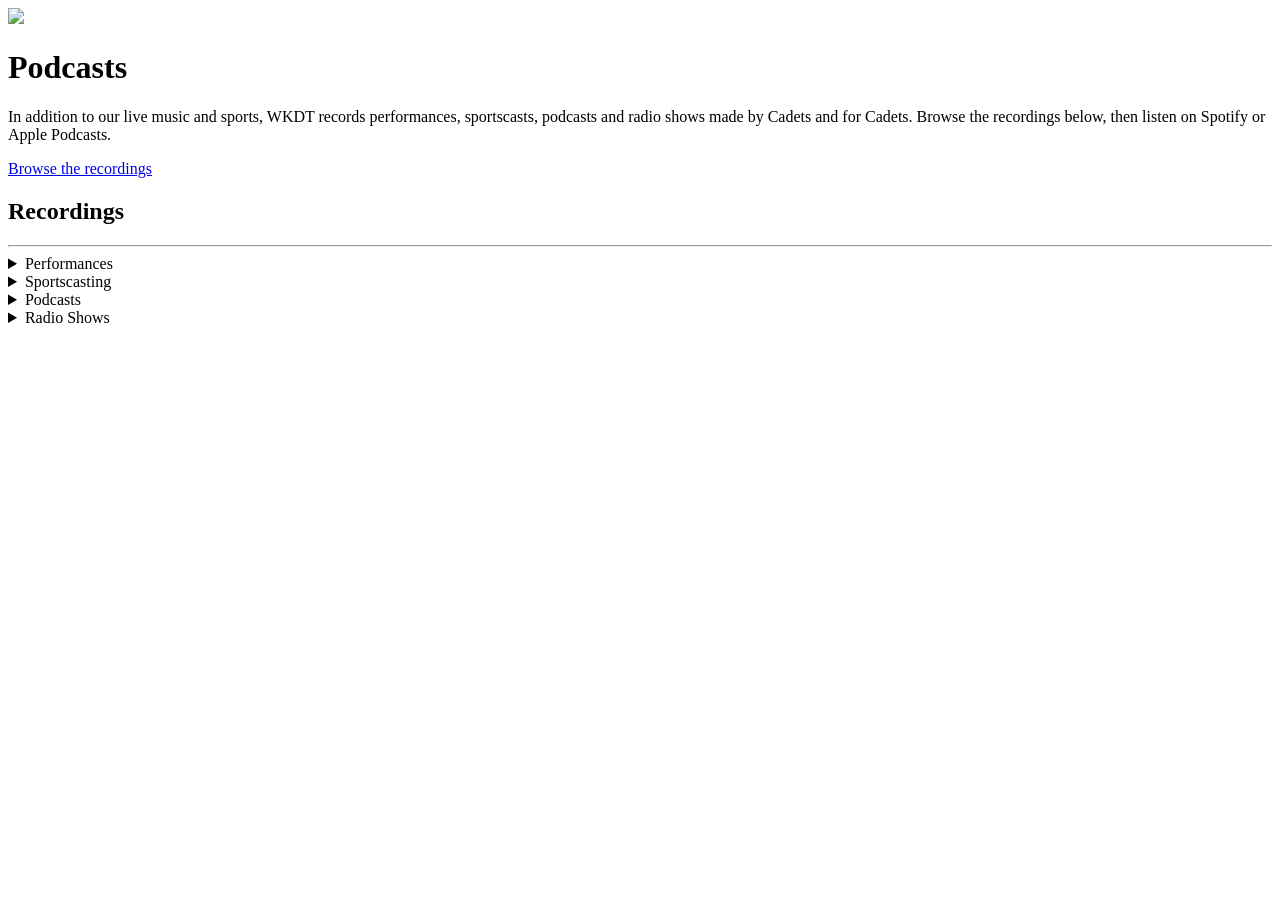
==== podcasts.html @ a045fa9e "Add files via upload" ====
<!doctype html>
<html lang="en-US">
  <head>
    <meta charset="utf-8">
    <meta name="viewport" content="width=device-width">
    <title>89.3 FM | WKDT Cadet Radio & DJ</title>
    <link rel="icon" href="assets/OldLogoFavicon3.ico" type="image/x-icon">
    <link href="styles/style.css" rel="stylesheet"/>
    <link href="styles/podcasts.css" rel="stylesheet"/>
  </head>
  <body>
    <header id="header">
    </header>
    <div class="bigImageContainer">
      <img src="assets/feature1.avif" class="bigImage">
      <div class="bigImageOverlay">
        <div class="bigImageOverlayContainer">
          <h1 class="bigImageHeader">Podcasts</h1>
          <p class="bigImageText">In addition to our live music and sports, WKDT records performances, sportscasts, podcasts and radio shows made by Cadets and for Cadets. Browse the recordings below, then listen on Spotify or Apple Podcasts.</p>
          <a href="#recordings" class="bigImageButton button">Browse the recordings</a>
        </div>
      </div>
    </div>
    <section id="recordings">
      <h2>Recordings</h2>
      <hr>
      <details class="mediaSection" id="performances">
        <summary>Performances</summary>
        <div class="mediaList" data-list="performances"></div>
      </details>
      <details class="mediaSection" id="sportscasting">
        <summary>Sportscasting</summary>
        <div class="mediaList" data-list="sportscasting"></div>
      </details>
      <details class="mediaSection" id="podcasts">
        <summary>Podcasts</summary>
        <div class="mediaList" data-list="podcasts"></div>
      </details>
      <details class="mediaSection" id="radioShows">
        <summary>Radio Shows</summary>
        <div class="mediaList" data-list="radioShows"></div>
      </details>
    </section>
    <footer id="footer"></footer>
    <div id="radioPopout"></div>
    <script src="scripts/script.js"></script>
    <script src="scripts/podcasts.js"></script>
  </body>
</html>
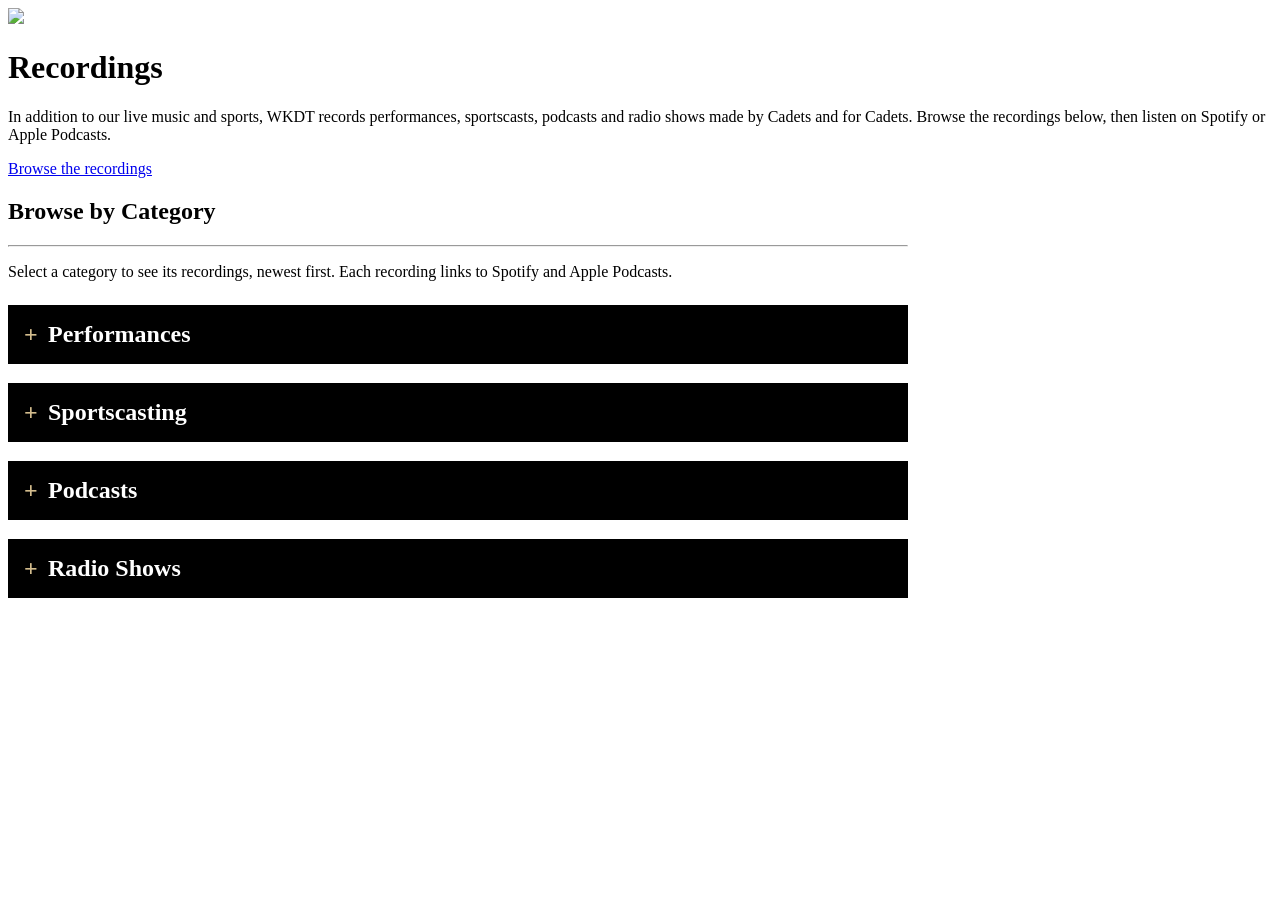
==== commit 33804045: "Add files via upload" ====
--- a/podcasts.html
+++ b/podcasts.html
@@ -15,15 +15,16 @@
       <img src="assets/feature1.avif" class="bigImage">
       <div class="bigImageOverlay">
         <div class="bigImageOverlayContainer">
-          <h1 class="bigImageHeader">Podcasts</h1>
+          <h1 class="bigImageHeader">Recordings</h1>
           <p class="bigImageText">In addition to our live music and sports, WKDT records performances, sportscasts, podcasts and radio shows made by Cadets and for Cadets. Browse the recordings below, then listen on Spotify or Apple Podcasts.</p>
           <a href="#recordings" class="bigImageButton button">Browse the recordings</a>
         </div>
       </div>
     </div>
     <section id="recordings">
-      <h2>Recordings</h2>
+      <h2>Browse by Category</h2>
       <hr>
+      <p class="recordingsIntro">Select a category to see its recordings, newest first. Each recording links to Spotify and Apple Podcasts.</p>
       <details class="mediaSection" id="performances">
         <summary>Performances</summary>
         <div class="mediaList" data-list="performances"></div>
--- a/styles/podcasts.css
+++ b/styles/podcasts.css
@@ -0,0 +1,92 @@
+#recordings {
+    max-width: 900px;
+    text-align: left;
+}
+.recordingsIntro {
+    margin-bottom: 1.5rem;
+}
+.mediaSection {
+    margin: 1.2rem 0;
+    background-color: black;
+    color: white;
+}
+.mediaSection > summary {
+    list-style: none;
+    position: relative;
+    padding: 1rem 1rem 1rem 2.5rem;
+    font-size: 1.5rem;
+    font-weight: bold;
+    cursor: pointer;
+    transition: color 0.3s;
+}
+.mediaSection > summary::-webkit-details-marker,
+.mediaEntry > summary::-webkit-details-marker {
+    display: none;
+}
+.mediaSection > summary::before {
+    content: '+';
+    position: absolute;
+    left: 1rem;
+    color: #D3BC8D;
+}
+.mediaSection[open] > summary::before {
+    content: '\2212';
+}
+.mediaSection > summary:hover {
+    color: #D3BC8D;
+}
+.mediaList {
+    background-color: white;
+    color: black;
+    border: 2px solid black;
+    border-top: 0;
+}
+.mediaEntry {
+    border-bottom: 1px solid #ddd;
+}
+.mediaEntry:last-child {
+    border-bottom: 0;
+}
+.mediaEntry > summary {
+    list-style: none;
+    display: flex;
+    justify-content: space-between;
+    align-items: baseline;
+    gap: 1rem;
+    padding: 0.9rem 1rem;
+    cursor: pointer;
+    transition: background-color 0.3s;
+}
+.mediaEntry > summary:hover {
+    background-color: #D3BC8D55;
+}
+.mediaTitle {
+    font-weight: bold;
+}
+.mediaDate {
+    color: #555;
+    font-size: 0.9rem;
+    white-space: nowrap;
+}
+.mediaBody {
+    padding: 0.2rem 1rem 1rem;
+}
+.mediaLinks {
+    display: flex;
+    flex-wrap: wrap;
+    gap: 0.6rem;
+    margin-top: 0.8rem;
+}
+.mediaLink {
+    display: inline-block;
+    padding: 0.6rem 1rem;
+    text-decoration: none;
+}
+.mediaEmpty {
+    padding: 1rem;
+    color: #777;
+    font-style: italic;
+}
+.mediaBody .mediaEmpty {
+    padding: 0.8rem 0 0;
+}
